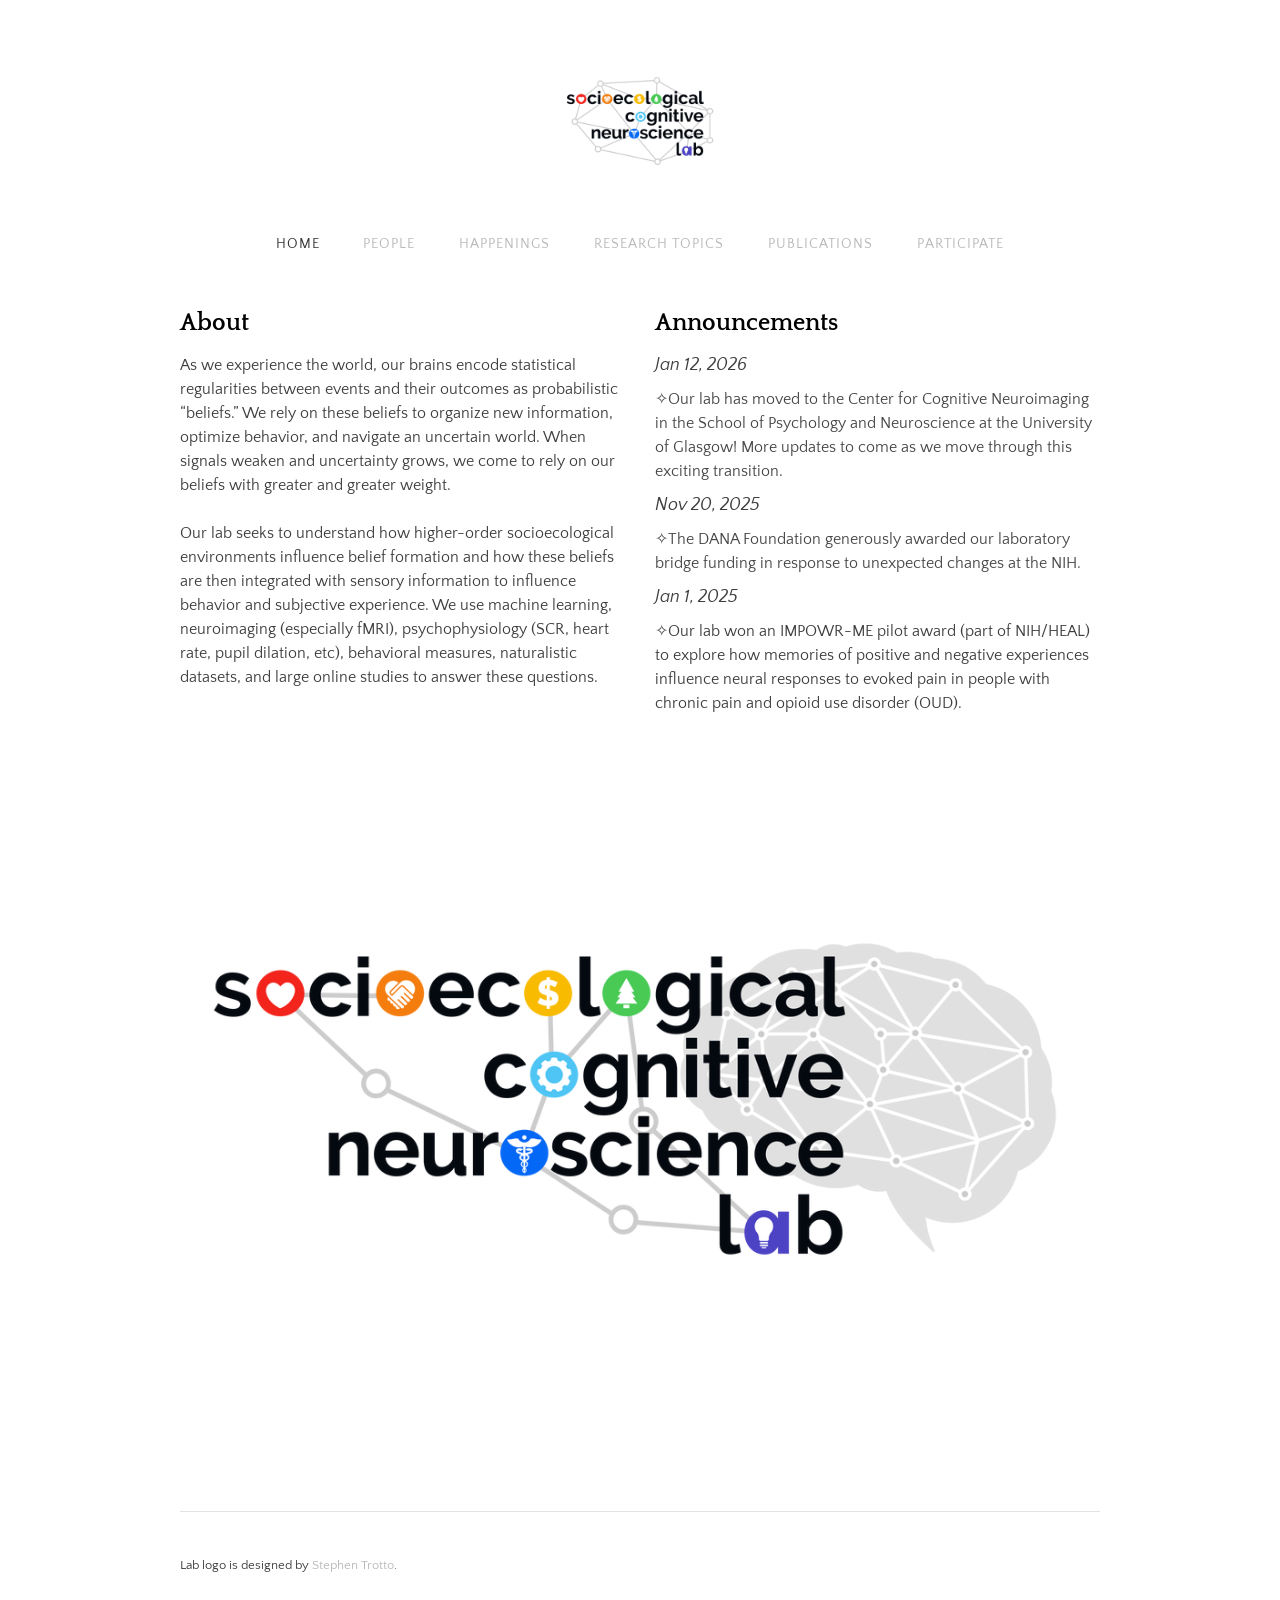
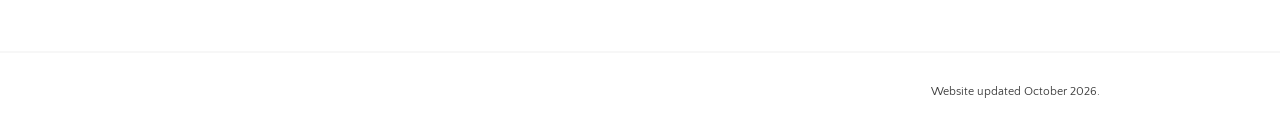
==== index.html @ 47058066 "Add files via upload" ====
<!DOCTYPE html>
<html lang="en">
<head>
  <meta charset="utf-8">
  <meta name="viewport" content="width=device-width, initial-scale=1">
  <title>SOCIOECOLOGICAL NEUROSCIENCE LAB - Home</title>
  <meta property="og:site_name" content="SOCIOECOLOGICAL NEUROSCIENCE LAB">
  <meta property="og:title" content="SOCIOECOLOGICAL NEUROSCIENCE LAB - Home">
  <meta property="og:image" content="https://www.socioecologicalneuroscience.com/uploads/1/4/5/0/145033599/sociolab-logo-02_orig.png">
  <link rel="icon" href="uploads/1/4/5/0/145033599/sociolab-logo-02_orig.png">
  <link rel="preconnect" href="https://fonts.googleapis.com">
  <link rel="preconnect" href="https://fonts.gstatic.com" crossorigin>
  <link rel="stylesheet" href="https://fonts.googleapis.com/css2?family=Quattrocento:wght@400;700&family=Quattrocento+Sans:ital,wght@0,400;0,700;1,400&display=swap">
  <link rel="stylesheet" href="assets/style.css">
</head>
<body class="page-index">
  <header class="site-header">
    <div class="container">
      <a class="logo" href="index.html"><img src="uploads/1/4/5/0/145033599/sociolab-logo-02_orig.png" alt="SOCIOECOLOGICAL NEUROSCIENCE LAB"></a>
      <button class="hamburger" type="button" aria-label="Menu" aria-expanded="false" aria-controls="site-nav"><span></span></button>
    </div>
    <nav class="nav" id="site-nav" aria-label="Main">
      <ul>
        <li class="active"><a href="index.html" aria-current="page">Home</a></li>
        <li><a href="people.html">People</a></li>
        <li><a href="happenings.html">Happenings</a></li>
        <li><a href="research-topics.html">Research Topics</a></li>
        <li><a href="publications.html">Publications</a></li>
        <li><a href="participate.html">Participate</a></li>
      </ul>
    </nav>
  </header>

  <main class="content-wrap">

<div class="wsite-section-wrap">
<div class="wsite-section wsite-body-section wsite-section-bg-color wsite-background-10" style="background-color: #ffffff;background-image: none;">
<div class="wsite-section-content">
<div class="container">
<div class="wsite-section-elements">
<div><div class="wsite-multicol"><div class="wsite-multicol-table-wrap" style="margin:0 -15px;">
<table class="wsite-multicol-table">
<tbody class="wsite-multicol-tbody">
<tr class="wsite-multicol-tr">
<td class="wsite-multicol-col" style="width:50%; padding:0 15px;">
<h2 class="wsite-content-title">About</h2>
<div class="paragraph"><span>As we experience the world, our brains encode statistical regularities between events and their outcomes as probabilistic “beliefs.” We rely on these beliefs to organize new information, optimize behavior, and navigate an uncertain world. When signals weaken and uncertainty grows, we come to rely on our beliefs with greater and greater weight.<br/><br/>​Our lab seeks to understand how higher-order socioecological environments influence belief formation and how these beliefs are then integrated with sensory information to influence behavior and subjective experience. We use machine learning, neuroimaging (especially fMRI), psychophysiology (SCR, heart rate, pupil dilation, etc), behavioral measures, naturalistic datasets, and large online studies to answer these questions.</span></div>
</td> <td class="wsite-multicol-col" style="width:50%; padding:0 15px;">
<h2 class="wsite-content-title">Announcements</h2>
<div class="paragraph"><em><font size="4">Jan 12, 2026</font></em></div>
<div class="paragraph"><span style="color:rgb(71, 71, 71)">✧Our lab has moved to the Center for Cognitive Neuroimaging in the School of Psychology and Neuroscience at the University of Glasgow! More updates to come as we move through this exciting transition.</span></div>
<div class="paragraph"><em><font size="4">Nov 20, 2025</font></em></div>
<div class="paragraph"><span style="color:rgb(71, 71, 71)">✧The DANA Foundation generously awarded our laboratory bridge funding in response to unexpected changes at the NIH.</span></div>
<div class="paragraph"><em><font size="4">Jan 1, 2025</font></em></div>
<div class="paragraph"><span style="color:rgb(71, 71, 71)">✧</span>Our lab won an IMPOWR-ME pilot award (part of NIH/HEAL) to explore how memories of positive and negative experiences influence neural responses to evoked pain in people with chronic pain and opioid use disorder (OUD). </div>
</td> </tr>
</tbody>
</table>
</div></div></div>
<div><div class="wsite-image wsite-image-border-none" style="padding-top:10px;padding-bottom:10px;margin-left:0px;margin-right:10px;text-align:center">
<a>
<img alt="Picture" loading="lazy" src="uploads/1/4/5/0/145033599/sociolab-logo-04_orig.png" style="width:auto;max-width:100%"/>
</a>
<div style="display:block;font-size:90%"></div>
</div></div>
<div><div style="height: 20px; overflow: hidden; width: 100%;"></div>
<hr class="styled-hr" style="width:100%;"/>
<div style="height: 20px; overflow: hidden; width: 100%;"></div></div>
<div class="wsite-spacer" style="height:10px;"></div>
<div class="paragraph"><font size="2">​Lab logo is designed by <a href="http://www.steveignatious.com" target="_blank">Stephen Trotto</a>.</font><br/><br/></div>
</div>
</div>
</div>
</div>
</div>

  </main>
  <footer class="footer-wrap">
    <div class="container footer">
      <p>Website updated October 2026.</p>
    </div>
  </footer>
  <script src="assets/site.js"></script>
</body>
</html>
---- assets/style.css ----
/* Recreates the Weebly "Cento" theme the lab site used. */
*, *::before, *::after { box-sizing: border-box; }
html, body { margin: 0; padding: 0; }
body {
  background: #ffffff;
  color: #3e3e3e;
  font-family: 'Quattrocento Sans', 'Helvetica Neue', Arial, sans-serif;
  font-size: 16px;
  line-height: 25px;
  -webkit-font-smoothing: antialiased;
  -moz-osx-font-smoothing: grayscale;
}
img { max-width: 100%; height: auto; }
a { color: #b9b9b9; text-decoration: none; transition: color 300ms ease; }
a:hover, a:focus-visible { color: #333333; }
a:focus-visible, button:focus-visible { outline: 2px solid #4562cf; outline-offset: 2px; }
h2 {
  margin: 0 0 15px;
  color: #000000;
  font-family: 'Quattrocento', Georgia, serif;
  font-size: 24px;
  font-weight: 700;
  line-height: 1.2em;
}
p, div.paragraph { margin: 0 0 10px; line-height: 1.5em; }
ul, ol { margin: 0 0 10px; }
blockquote { font-style: italic; border-left: 4px solid #ddd; margin: 10px 0; padding-left: 20px; line-height: 1.5; color: #888; }

.container { width: 100%; max-width: 960px; margin: 0 auto; }

/* Header */
.site-header { background: #ffffff; padding-top: 40px; }
.site-header .container { position: relative; }
.logo { display: block; width: 200px; max-width: 60vw; margin: 0 auto 20px; }
.logo img { display: block; width: 100%; }
.nav { text-align: center; padding: 10px 0; }
.nav ul { display: inline-block; list-style: none; margin: 0; padding: 0; }
.nav li { display: inline-block; padding: 0 5px; }
.nav a {
  display: block;
  padding: 5px 15px;
  color: #b9b9b9;
  text-transform: uppercase;
  letter-spacing: .07em;
  font-size: 14px;
  line-height: 19px;
}
.nav li.active > a, .nav a:hover { color: #333333; }
.hamburger { display: none; }

/* Banner (page titles on coloured bands) */
.banner-wrap { width: 100%; max-width: 1115px; margin: 20px auto 0; }
.banner { padding: 50px 20px; text-align: center; color: #ffffff; background-size: cover; background-position: center; }
.banner h2 { margin: 0; color: #ffffff; font-size: 50px; line-height: 1.2; }

/* Content */
.content-wrap { background: #ffffff; }
.content-wrap .container { padding: 40px 20px; }
.wsite-section-wrap { width: 100%; }
.wsite-spacer { width: 100%; }
.styled-hr { border: 0; border-top: 1px solid #e3e3e3; margin: 10px 0; }
hr.styled-hr { width: 100%; }

/* Multi-column layouts (Weebly tables) */
.wsite-multicol-table { width: 100%; border-collapse: collapse; table-layout: fixed; }
.wsite-multicol-col { vertical-align: top; }

/* Images */
.wsite-image { margin: 0; }
.wsite-image img { max-width: 100%; }
.galleryImageBorder { max-width: 100%; }
.imgPusher { float: left; }
.wsite-caption { display: block; font-size: 90%; }
.imageGallery::after, .wsite-multicol-col::after, .paragraph::after { content: ""; display: table; clear: both; }
.imageGallery img { cursor: zoom-in; }

/* YouTube and PDF embeds */
.wsite-youtube-container { position: relative; padding-bottom: 56.25%; height: 0; overflow: hidden; margin: 10px 0; }
.wsite-youtube-container iframe { position: absolute; inset: 0; width: 100%; height: 100%; border: 0; }
.wsite-youtube-wrapper { max-width: 720px; margin: 0 auto; }
.pdf-embed { margin: 10px 0 20px; }
.pdf-embed iframe { display: block; width: 100%; border: 1px solid #e3e3e3; background: #fafafa; }
.pdf-embed p { margin: 6px 0 0; font-size: 14px; }
.pdf-embed a { color: #4562cf; }

/* Footer */
.footer-wrap { border-top: 2px solid #f7f7f7; background: #ffffff; }
.footer { padding: 30px 20px; text-align: right; font-size: 12px; }
.footer p { margin: 0; }

/* Phone and small tablet */
@media (max-width: 767px) {
  body { padding-top: 64px; }
  .site-header {
    position: fixed; top: 0; left: 0; right: 0; z-index: 20;
    padding: 4px 0; height: 64px; border-bottom: 2px solid #f7f7f7;
  }
  .logo { width: auto; height: 56px; margin: 0 auto; text-align: center; }
  .logo img { height: 56px; width: auto; margin: 0 auto; }
  .hamburger {
    display: block; position: absolute; top: 3px; left: 5px;
    width: 50px; height: 50px; padding: 0; border: 0; background: none; cursor: pointer;
  }
  .hamburger span, .hamburger span::before, .hamburger span::after {
    position: absolute; left: 14px; display: block; width: 22px; height: 2px; background: #3e3e3e;
    content: ""; transition: transform 300ms ease, top 300ms ease, opacity 300ms ease;
  }
  .hamburger span { top: 24px; }
  .hamburger span::before { left: 0; top: -7px; }
  .hamburger span::after { left: 0; top: 7px; }
  .nav-open .hamburger span { background: transparent; }
  .nav-open .hamburger span::before { top: 0; transform: rotate(45deg); }
  .nav-open .hamburger span::after { top: 0; transform: rotate(-45deg); }
  .nav {
    position: fixed; top: 64px; left: 0; right: 0; z-index: 19;
    background: #ffffff; max-height: 0; overflow: hidden; padding: 0;
    transition: max-height 400ms ease; border-bottom: 2px solid #f7f7f7;
  }
  .nav-open .nav { max-height: 400px; }
  .nav ul { display: block; padding: 10px 0; }
  .nav li { display: block; padding: 0; }
  .nav a { padding: 10px 0; }
  .banner-wrap { margin-top: 0; }
  .banner h2 { font-size: 2.2em; }
  .content-wrap .container { padding: 20px 16px; }

  /* Stack Weebly columns */
  .wsite-multicol-table, .wsite-multicol-tbody, .wsite-multicol-tr, .wsite-multicol-col { display: block; width: 100% !important; }
  .wsite-multicol-table-wrap { margin: 0 !important; }
  .wsite-multicol-col { padding: 0 !important; }
  .imgPusher { display: none !important; }
  .paragraph > span[style*="display: table"], div > span[style*="display: table"] {
    float: none !important; display: block !important; width: 100% !important; max-width: 280px !important;
    margin: 0 auto 16px !important;
  }
  .paragraph > span[style*="display: table"] img, div > span[style*="display: table"] img { margin: 0 !important; width: 100%; }
  .galleryImageBorder { float: none !important; display: block; margin: 0 auto 16px !important; }
  .footer { text-align: center; }
}
@media (prefers-reduced-motion: reduce) {
  * { transition: none !important; }
}

/* Long URLs in publication lists wrap instead of widening the page */
.content-wrap a { overflow-wrap: anywhere; }
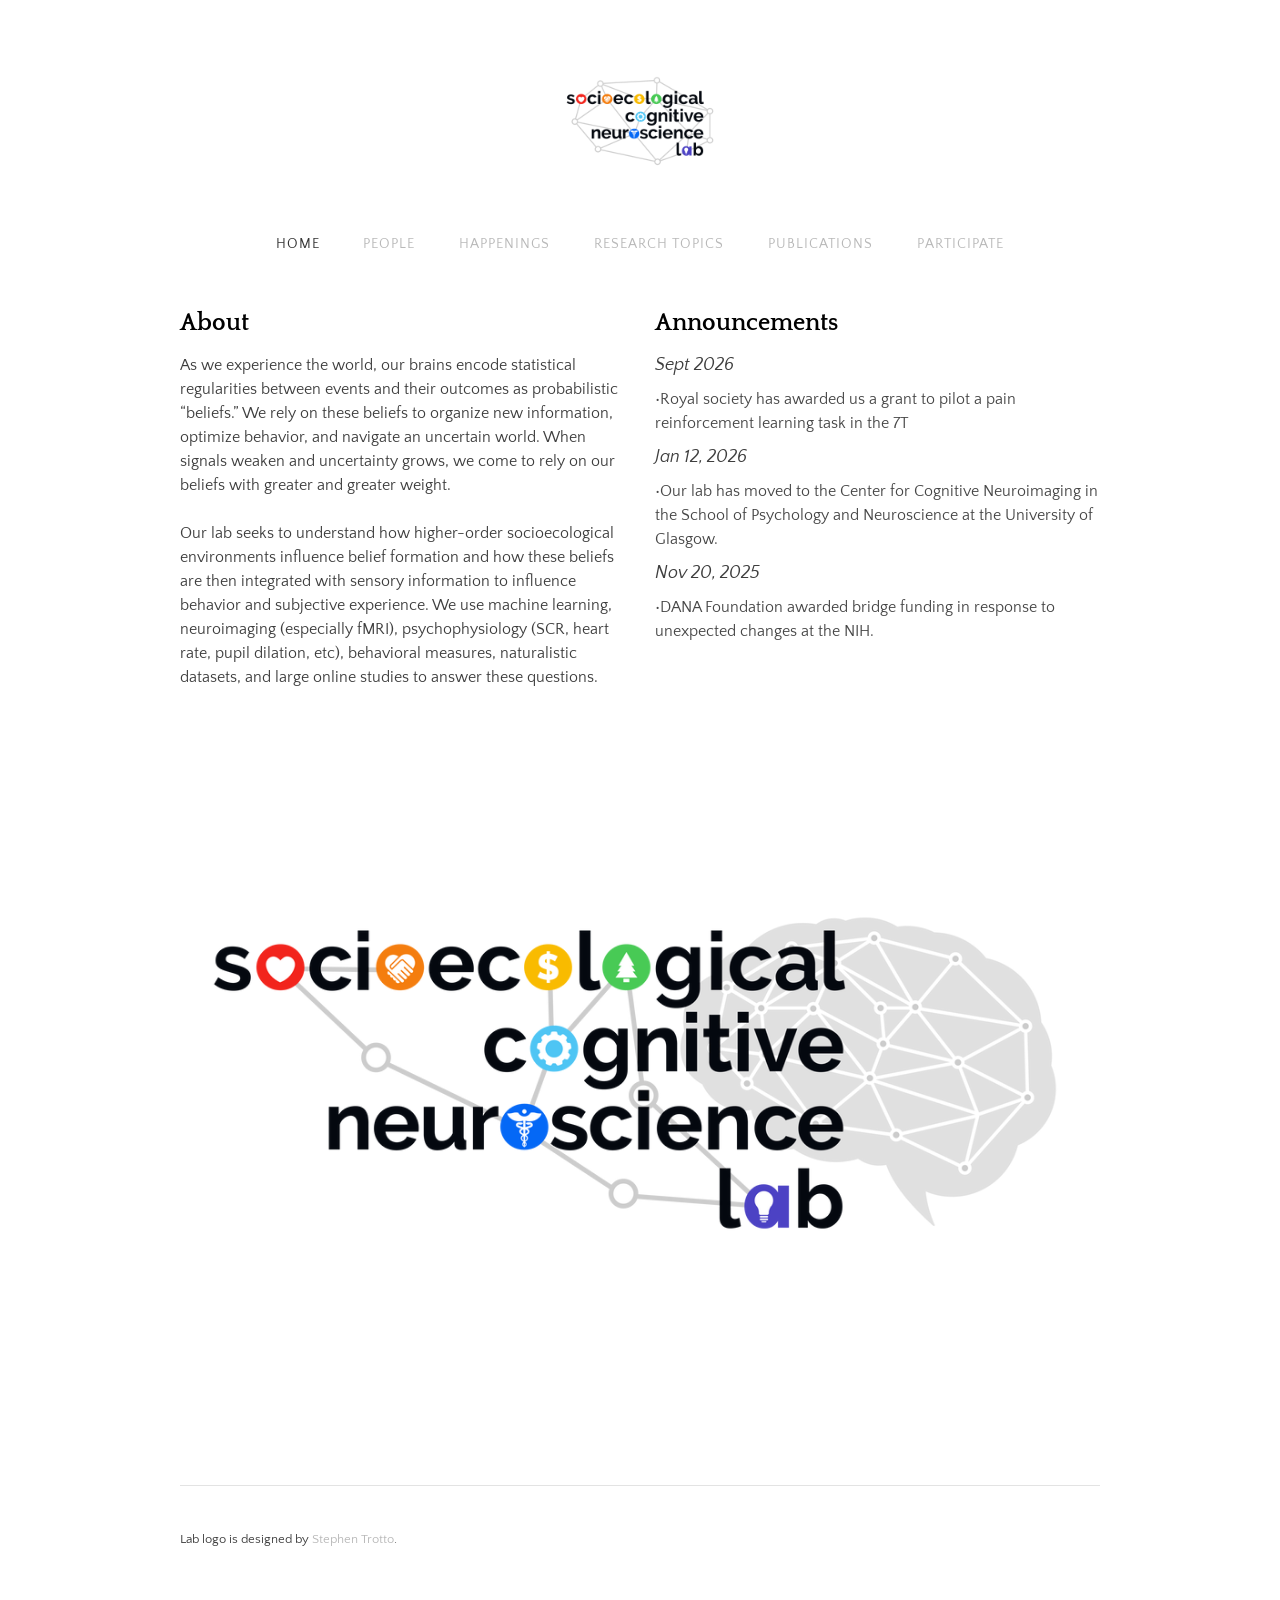
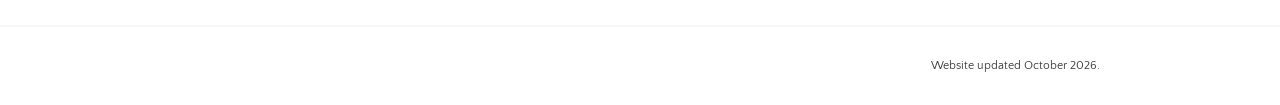
==== commit b4af1c78: "Update index.html" ====
--- a/index.html
+++ b/index.html
@@ -47,12 +47,12 @@
 <div class="paragraph"><span>As we experience the world, our brains encode statistical regularities between events and their outcomes as probabilistic “beliefs.” We rely on these beliefs to organize new information, optimize behavior, and navigate an uncertain world. When signals weaken and uncertainty grows, we come to rely on our beliefs with greater and greater weight.<br/><br/>​Our lab seeks to understand how higher-order socioecological environments influence belief formation and how these beliefs are then integrated with sensory information to influence behavior and subjective experience. We use machine learning, neuroimaging (especially fMRI), psychophysiology (SCR, heart rate, pupil dilation, etc), behavioral measures, naturalistic datasets, and large online studies to answer these questions.</span></div>
 </td> <td class="wsite-multicol-col" style="width:50%; padding:0 15px;">
 <h2 class="wsite-content-title">Announcements</h2>
+<div class="paragraph"><em><font size="4">Sept 2026</font></em></div>
+<div class="paragraph"><span style="color:rgb(71, 71, 71)">&bull;Royal society has awarded us a grant to pilot a pain reinforcement learning task in the 7T</span></div>
 <div class="paragraph"><em><font size="4">Jan 12, 2026</font></em></div>
-<div class="paragraph"><span style="color:rgb(71, 71, 71)">✧Our lab has moved to the Center for Cognitive Neuroimaging in the School of Psychology and Neuroscience at the University of Glasgow! More updates to come as we move through this exciting transition.</span></div>
+<div class="paragraph"><span style="color:rgb(71, 71, 71)">&bull;Our lab has moved to the Center for Cognitive Neuroimaging in the School of Psychology and Neuroscience at the University of Glasgow.</span></div>
 <div class="paragraph"><em><font size="4">Nov 20, 2025</font></em></div>
-<div class="paragraph"><span style="color:rgb(71, 71, 71)">✧The DANA Foundation generously awarded our laboratory bridge funding in response to unexpected changes at the NIH.</span></div>
-<div class="paragraph"><em><font size="4">Jan 1, 2025</font></em></div>
-<div class="paragraph"><span style="color:rgb(71, 71, 71)">✧</span>Our lab won an IMPOWR-ME pilot award (part of NIH/HEAL) to explore how memories of positive and negative experiences influence neural responses to evoked pain in people with chronic pain and opioid use disorder (OUD). </div>
+<div class="paragraph"><span style="color:rgb(71, 71, 71)">&bull;DANA Foundation awarded bridge funding in response to unexpected changes at the NIH.</span></div>
 </td> </tr>
 </tbody>
 </table>
